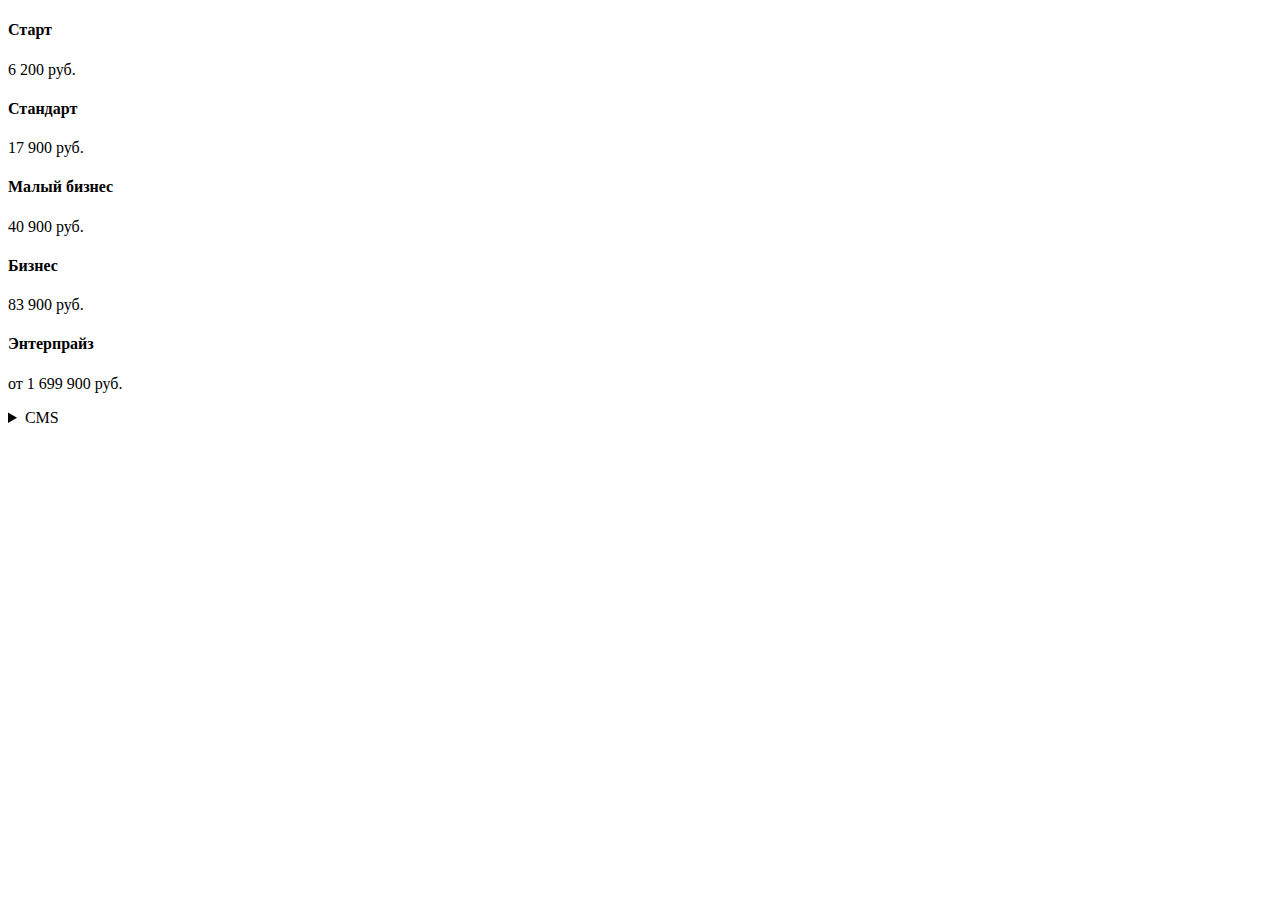
==== index.html @ 1e9b8b48 "Create index.html" ====
<!DOCTYPE html>
<html lang="en">
<head>
    <meta charset="UTF-8">
    <meta name="viewport" content="width=device-width, initial-scale=1.0">
    <link rel="stylesheet" href="style.css">
    <title>1C-Bitrix-Uprav</title>
</head>
<body>
    <div>
        <div>
            <div>

            </div>
            <div>
                <h4>Старт</h4>
                <p>6 200 руб.</p>
            </div>
            <div>
                <h4>Стандарт</h4>
                <p>17 900 руб.</p>
            </div>
            <div>
                <h4>Малый бизнес</h4>
                <p>40 900 руб.</p>
            </div>
            <div>
                <h4>Бизнес</h4>
                <p>83 900 руб.</p>
            </div>
            <div>
                <h4>Энтерпрайз</h4>
                <p>от 1 699 900 руб.</p>
            </div>
        </div>
        <details>
            <summary>CMS</summary>
            <div>
                <p>Главный модуль</p>
                <img src="галочка2.png">
                <img src="галочка2.png">
                <img src="галочка2.png">
                <img src="галочка2.png">
                <img src="галочка2.png">
            </div>
            <div>
                <p>Сайты24</p>
                <img src="галочка2.png">
                <img src="галочка2.png">
                <img src="галочка2.png">
                <img src="галочка2.png">
                <img src="галочка2.png">
            </div>
            <div>
                <p>Число сайтов</p>
                <p>2</p>
                <p>∞</p>
                <p>∞</p>
                <p>∞</p>
                <p>∞</p>
            </div>
            <div>
                <p>Число страниц</p>
                <p>∞</p>
                <p>∞</p>
                <p>∞</p>
                <p>∞</p>
                <p>∞</p>
            </div>
            <div>
                <p>Управление структурой</p>
                <img src="галочка2.png">
                <img src="галочка2.png">
                <img src="галочка2.png">
                <img src="галочка2.png">
                <img src="галочка2.png">
            </div>
            <div>
                <p>Информационные блоки</p>
                <img src="галочка2.png">
                <img src="галочка2.png">
                <img src="галочка2.png">
                <img src="галочка2.png">
                <img src="галочка2.png">
            </div>
            <div>
                <p>Highload-блоки</p>
                <img src="галочка2.png">
                <img src="галочка2.png">
                <img src="галочка2.png">
                <img src="галочка2.png">
                <img src="галочка2.png">
            </div>
            <div>
                <p>Поиск</p>
                <img src="галочка2.png">
                <img src="галочка2.png">
                <img src="галочка2.png">
                <img src="галочка2.png">
                <img src="галочка2.png">
            </div>
            <div>
                <p>Перевод</p>
                <img src="галочка2.png">
                <img src="галочка2.png">
                <img src="галочка2.png">
                <img src="галочка2.png">
                <img src="галочка2.png">
            </div>
            <div>
                <p>Форумы и блоги</p>
                <img src="крестик.png">
                <img src="галочка2.png">
                <img src="галочка2.png">
                <img src="галочка2.png">
                <img src="галочка2.png">
            </div>
            <div>
                <p>Фотогалерея 2.0</p>
                <img src="крестик.png">
                <img src="галочка2.png">
                <img src="галочка2.png">
                <img src="галочка2.png">
                <img src="галочка2.png">
            </div>
            <div>
                <p>Социальная сеть</p>
                <img src="крестик.png">
                <img src="крестик.png">
                <img src="крестик.png">
                <img src="галочка2.png">
                <img src="галочка2.png">
            </div>
            <div>
                <p>Обучение, тестирование</p>
                <img src="крестик.png">
                <img src="крестик.png">
                <img src="крестик.png">
                <img src="галочка2.png">
                <img src="галочка2.png">
            </div>
            <div>
                <p>Вбе-мессенджер</p>
                <img src="крестик.png">
                <img src="крестик.png">
                <img src="крестик.png">
                <img src="галочка2.png">
                <img src="галочка2.png">
            </div>
            <div>
                <p>Бизнес-процессы</p>
                <img src="крестик.png">
                <img src="крестик.png">
                <img src="крестик.png">
                <img src="галочка2.png">
                <img src="галочка2.png">
            </div>
            <div>
                <p>Почта</p>
                <img src="крестик.png">
                <img src="крестик.png">
                <img src="крестик.png">
                <img src="галочка2.png">
                <img src="галочка2.png">
            </div>
            <div>
                <p>Техподдержка</p>
                <img src="крестик.png">
                <img src="крестик.png">
                <img src="крестик.png">
                <img src="галочка2.png">
                <img src="галочка2.png">
            </div>
            <div>
                <p>Календари</p>
                <img src="крестик.png">
                <img src="крестик.png">
                <img src="крестик.png">
                <img src="галочка2.png">
                <img src="галочка2.png">
            </div>
            <div>
                <p>Документооборот</p>
                <img src="крестик.png">
                <img src="крестик.png">
                <img src="крестик.png">
                <img src="галочка2.png">
                <img src="галочка2.png">
            </div>
        </details>
    </div>
</body>
</html>
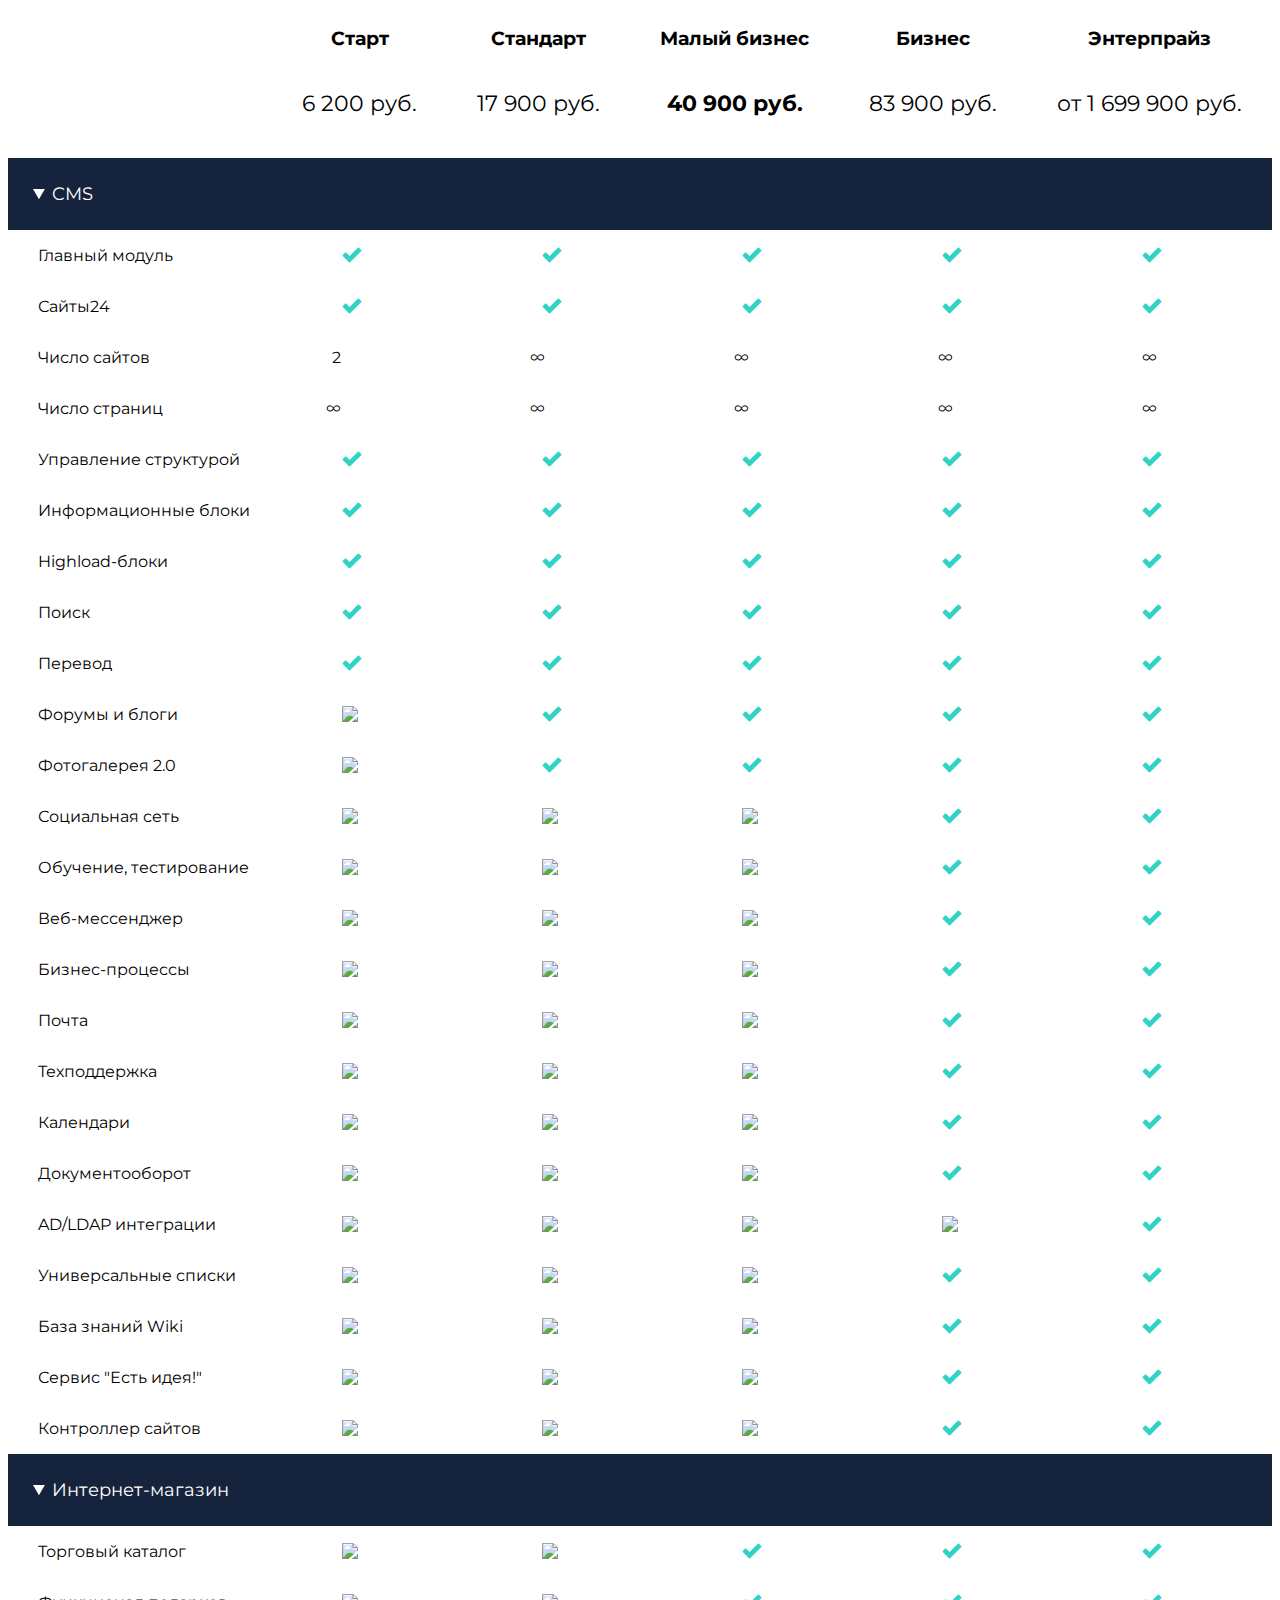
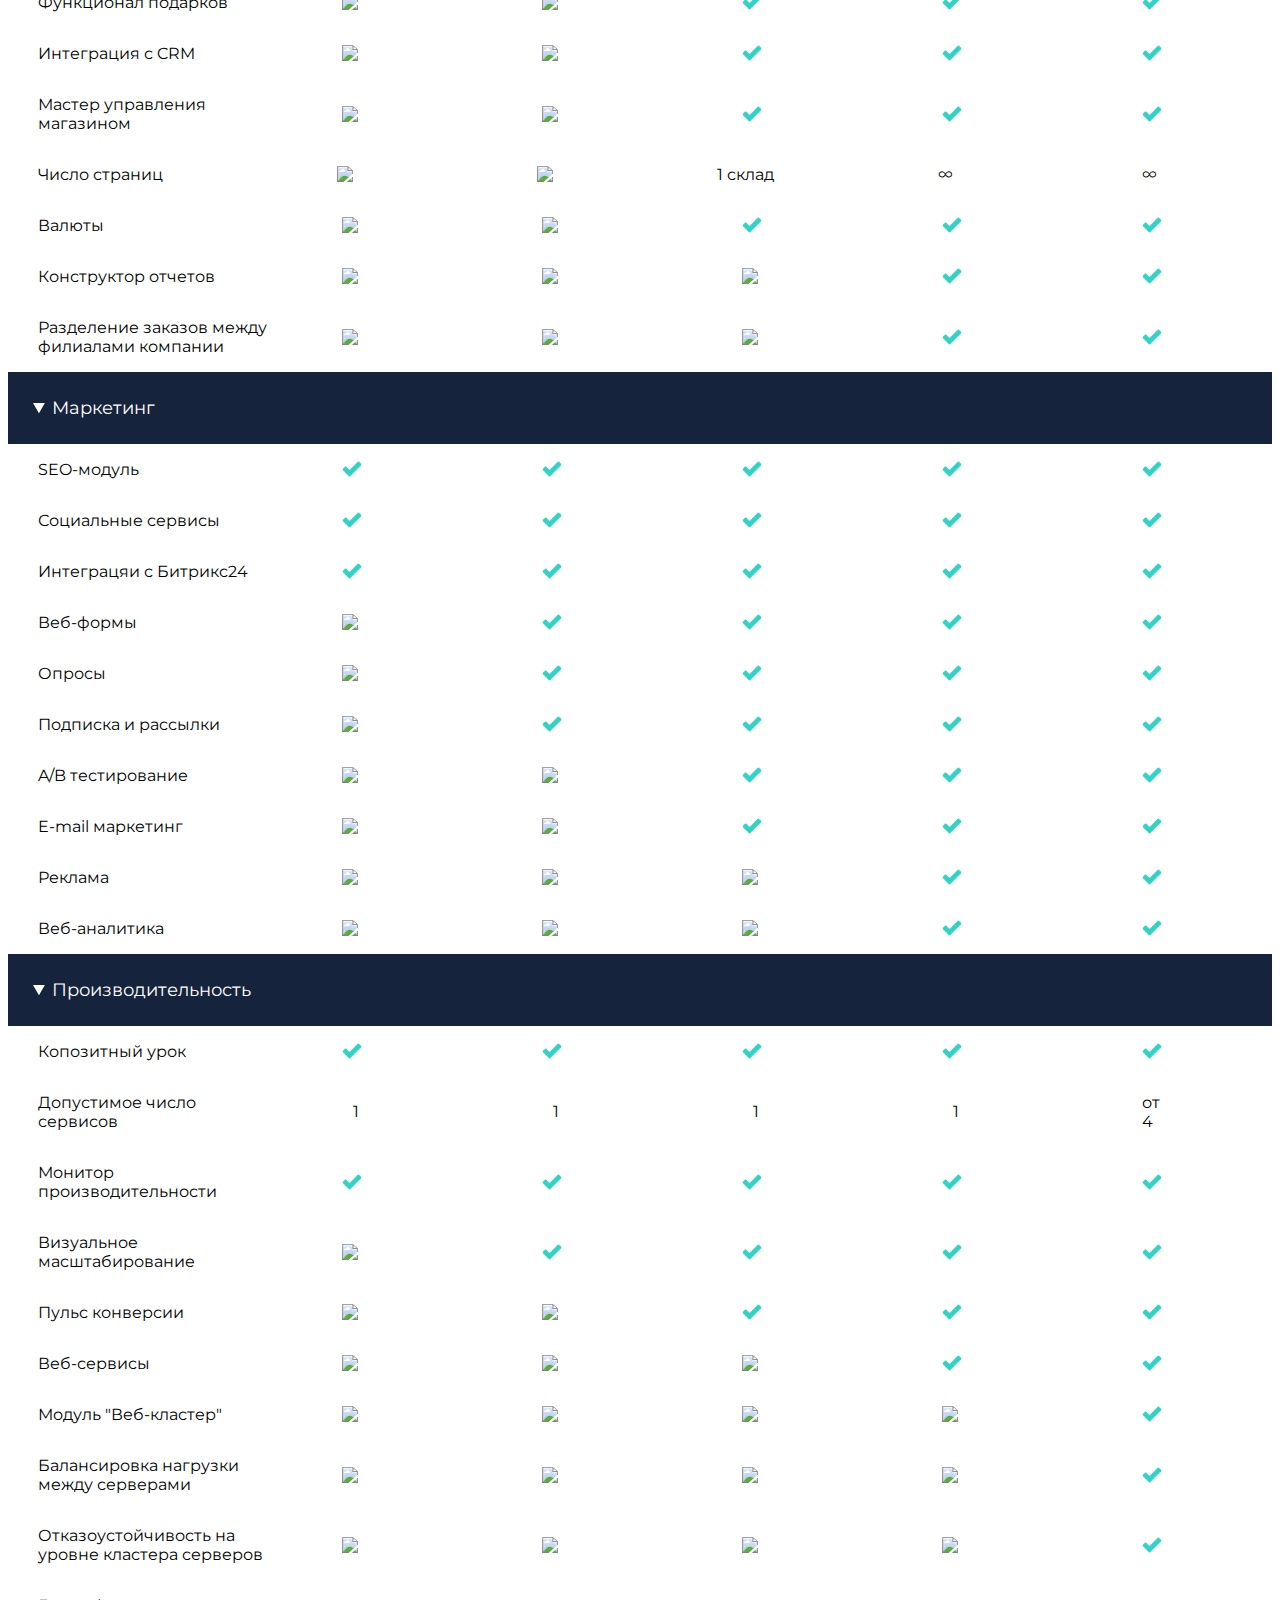
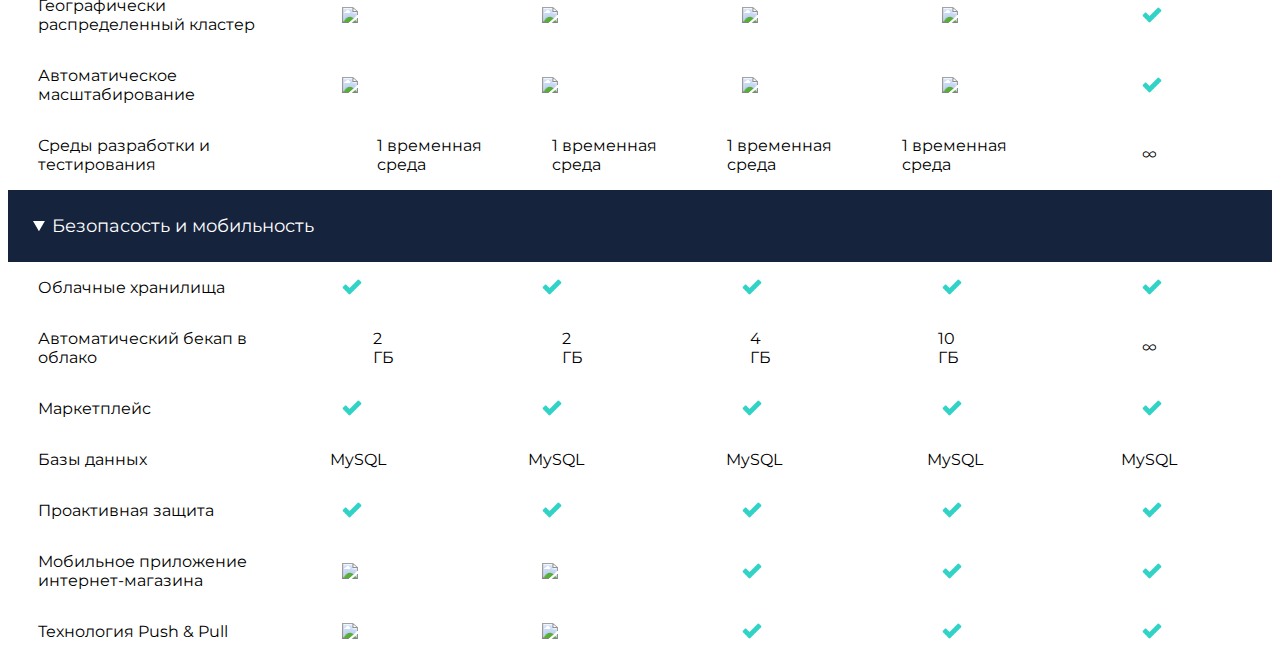
==== commit 3550bfae: "Update index.html" ====
--- a/index.html
+++ b/index.html
@@ -4,188 +4,664 @@
     <meta charset="UTF-8">
     <meta name="viewport" content="width=device-width, initial-scale=1.0">
     <link rel="stylesheet" href="style.css">
+    <link rel="preconnect" href="https://fonts.googleapis.com">
+    <link rel="preconnect" href="https://fonts.gstatic.com" crossorigin>
+    <link href="https://fonts.googleapis.com/css2?family=Montserrat:ital,wght@0,100..900;1,100..900&display=swap" rel="stylesheet">
     <title>1C-Bitrix-Uprav</title>
 </head>
 <body>
-    <div>
-        <div>
-            <div>
-
-            </div>
-            <div>
-                <h4>Старт</h4>
-                <p>6 200 руб.</p>
-            </div>
-            <div>
-                <h4>Стандарт</h4>
-                <p>17 900 руб.</p>
-            </div>
-            <div>
-                <h4>Малый бизнес</h4>
-                <p>40 900 руб.</p>
-            </div>
-            <div>
-                <h4>Бизнес</h4>
-                <p>83 900 руб.</p>
-            </div>
-            <div>
-                <h4>Энтерпрайз</h4>
-                <p>от 1 699 900 руб.</p>
+    <div class="montserrat-1c-bitrix">
+        <div class="tarifs-1c-bitrix">
+            <div class="element-tarifs-1c-bitrix">
+                <h3>Старт</h3>
+                <p class="price-1c-bitrix">6 200 руб.</p>
+                <script data-b24-form="click/8/7tqq9o" data-skip-moving="true">(function(w,d,u){var s=d.createElement('script');s.async=true;s.src=u+'?'+(Date.now()/180000|0);var h=d.getElementsByTagName('script')[0];h.parentNode.insertBefore(s,h);})(window,document,'https://cdn-ru.bitrix24.ru/b14516154/crm/form/loader_8.js');</script>
+                <br>
+            </div>
+            <div class="element-tarifs-1c-bitrix">
+                <h3>Стандарт</h3>
+                <p class="price-1c-bitrix">17 900 руб.</p>
+                <script data-b24-form="click/8/7tqq9o" data-skip-moving="true">(function(w,d,u){var s=d.createElement('script');s.async=true;s.src=u+'?'+(Date.now()/180000|0);var h=d.getElementsByTagName('script')[0];h.parentNode.insertBefore(s,h);})(window,document,'https://cdn-ru.bitrix24.ru/b14516154/crm/form/loader_8.js');</script>
+            </div>
+            <div class="element-tarifs-1c-bitrix">
+                <h3>Малый бизнес</h3>
+                <p class="price-1c-bitrix"><b>40 900 руб.</b></p>
+                <script data-b24-form="click/8/7tqq9o" data-skip-moving="true">(function(w,d,u){var s=d.createElement('script');s.async=true;s.src=u+'?'+(Date.now()/180000|0);var h=d.getElementsByTagName('script')[0];h.parentNode.insertBefore(s,h);})(window,document,'https://cdn-ru.bitrix24.ru/b14516154/crm/form/loader_8.js');</script>
+            </div>
+            <div class="element-tarifs-1c-bitrix">
+                <h3>Бизнес</h3>
+                <p class="price-1c-bitrix">83 900 руб.</p>
+                <script data-b24-form="click/8/7tqq9o" data-skip-moving="true">(function(w,d,u){var s=d.createElement('script');s.async=true;s.src=u+'?'+(Date.now()/180000|0);var h=d.getElementsByTagName('script')[0];h.parentNode.insertBefore(s,h);})(window,document,'https://cdn-ru.bitrix24.ru/b14516154/crm/form/loader_8.js');</script>
+            </div>
+            <div class="element-tarifs-1c-bitrix">
+                <h3>Энтерпрайз</h3>
+                <p class="price-1c-bitrix">от 1 699 900 руб.</p>
+                <script data-b24-form="click/8/7tqq9o" data-skip-moving="true">(function(w,d,u){var s=d.createElement('script');s.async=true;s.src=u+'?'+(Date.now()/180000|0);var h=d.getElementsByTagName('script')[0];h.parentNode.insertBefore(s,h);})(window,document,'https://cdn-ru.bitrix24.ru/b14516154/crm/form/loader_8.js');</script>
             </div>
         </div>
-        <details>
-            <summary>CMS</summary>
-            <div>
+        <details open>
+            <summary class="summary-1c-bitrix">CMS</summary>
+            <div class="element-details-1c-bitrix">
                 <p>Главный модуль</p>
-                <img src="галочка2.png">
-                <img src="галочка2.png">
-                <img src="галочка2.png">
-                <img src="галочка2.png">
-                <img src="галочка2.png">
-            </div>
-            <div>
+                <div class="subelement-details-1c-bitrix">
+                    <img class="gal-img-1c-bitrix" src="галочка2.png">
+                    <img class="gal-img-1c-bitrix" src="галочка2.png">
+                    <img class="gal-img-1c-bitrix" src="галочка2.png">
+                    <img class="gal-img-1c-bitrix" src="галочка2.png">
+                    <img class="gal-img-1c-bitrix" src="галочка2.png">
+                </div>
+            </div>
+            <div class="element-details-1c-bitrix">
                 <p>Сайты24</p>
-                <img src="галочка2.png">
-                <img src="галочка2.png">
-                <img src="галочка2.png">
-                <img src="галочка2.png">
-                <img src="галочка2.png">
-            </div>
-            <div>
+                <div class="subelement-details-1c-bitrix">
+                    <img class="gal-img-1c-bitrix" src="галочка2.png">
+                    <img class="gal-img-1c-bitrix" src="галочка2.png">
+                    <img class="gal-img-1c-bitrix" src="галочка2.png">
+                    <img class="gal-img-1c-bitrix" src="галочка2.png">
+                    <img class="gal-img-1c-bitrix" src="галочка2.png">
+                </div>
+            </div>
+            <div class="element-details-1c-bitrix">
                 <p>Число сайтов</p>
-                <p>2</p>
-                <p>∞</p>
-                <p>∞</p>
-                <p>∞</p>
-                <p>∞</p>
-            </div>
-            <div>
+                <div class="subelement-details-1c-bitrix">
+                    <p class="infinity-1c-bitrix">2</p>
+                    <p class="infinity-1c-bitrix">∞</p>
+                    <p class="infinity-1c-bitrix">∞</p>
+                    <p class="infinity-1c-bitrix">∞</p>
+                    <p class="infinity-1c-bitrix">∞</p>
+                </div>
+            </div>
+            <div class="element-details-1c-bitrix">
                 <p>Число страниц</p>
-                <p>∞</p>
-                <p>∞</p>
-                <p>∞</p>
-                <p>∞</p>
-                <p>∞</p>
-            </div>
-            <div>
+                <div class="subelement-details-1c-bitrix">
+                    <p class="infinity-1c-bitrix">∞</p>
+                    <p class="infinity-1c-bitrix">∞</p>
+                    <p class="infinity-1c-bitrix">∞</p>
+                    <p class="infinity-1c-bitrix">∞</p>
+                    <p class="infinity-1c-bitrix">∞</p>
+                </div>
+            </div>
+            <div class="element-details-1c-bitrix">
                 <p>Управление структурой</p>
-                <img src="галочка2.png">
-                <img src="галочка2.png">
-                <img src="галочка2.png">
-                <img src="галочка2.png">
-                <img src="галочка2.png">
-            </div>
-            <div>
+                <div class="subelement-details-1c-bitrix">
+                    <img class="gal-img-1c-bitrix" src="галочка2.png">
+                    <img class="gal-img-1c-bitrix" src="галочка2.png">
+                    <img class="gal-img-1c-bitrix" src="галочка2.png">
+                    <img class="gal-img-1c-bitrix" src="галочка2.png">
+                    <img class="gal-img-1c-bitrix" src="галочка2.png">
+                </div>
+            </div>
+            <div class="element-details-1c-bitrix">
                 <p>Информационные блоки</p>
-                <img src="галочка2.png">
-                <img src="галочка2.png">
-                <img src="галочка2.png">
-                <img src="галочка2.png">
-                <img src="галочка2.png">
-            </div>
-            <div>
+                <div class="subelement-details-1c-bitrix">
+                    <img class="gal-img-1c-bitrix" src="галочка2.png">
+                    <img class="gal-img-1c-bitrix" src="галочка2.png">
+                    <img class="gal-img-1c-bitrix" src="галочка2.png">
+                    <img class="gal-img-1c-bitrix" src="галочка2.png">
+                    <img class="gal-img-1c-bitrix" src="галочка2.png">
+                </div>
+            </div>
+            <div class="element-details-1c-bitrix">
                 <p>Highload-блоки</p>
-                <img src="галочка2.png">
-                <img src="галочка2.png">
-                <img src="галочка2.png">
-                <img src="галочка2.png">
-                <img src="галочка2.png">
-            </div>
-            <div>
+                <div class="subelement-details-1c-bitrix">
+                    <img class="gal-img-1c-bitrix" src="галочка2.png">
+                    <img class="gal-img-1c-bitrix" src="галочка2.png">
+                    <img class="gal-img-1c-bitrix" src="галочка2.png">
+                    <img class="gal-img-1c-bitrix" src="галочка2.png">
+                    <img class="gal-img-1c-bitrix" src="галочка2.png">
+                </div>
+            </div>
+            <div class="element-details-1c-bitrix">
                 <p>Поиск</p>
-                <img src="галочка2.png">
-                <img src="галочка2.png">
-                <img src="галочка2.png">
-                <img src="галочка2.png">
-                <img src="галочка2.png">
-            </div>
-            <div>
+                <div class="subelement-details-1c-bitrix">
+                    <img class="gal-img-1c-bitrix" src="галочка2.png">
+                    <img class="gal-img-1c-bitrix" src="галочка2.png">
+                    <img class="gal-img-1c-bitrix" src="галочка2.png">
+                    <img class="gal-img-1c-bitrix" src="галочка2.png">
+                    <img class="gal-img-1c-bitrix" src="галочка2.png">
+                </div>
+            </div>
+            <div class="element-details-1c-bitrix">
                 <p>Перевод</p>
-                <img src="галочка2.png">
-                <img src="галочка2.png">
-                <img src="галочка2.png">
-                <img src="галочка2.png">
-                <img src="галочка2.png">
-            </div>
-            <div>
+                <div class="subelement-details-1c-bitrix">
+                    <img class="gal-img-1c-bitrix" src="галочка2.png">
+                    <img class="gal-img-1c-bitrix" src="галочка2.png">
+                    <img class="gal-img-1c-bitrix" src="галочка2.png">
+                    <img class="gal-img-1c-bitrix" src="галочка2.png">
+                    <img class="gal-img-1c-bitrix" src="галочка2.png">
+                </div>
+            </div>
+            <div class="element-details-1c-bitrix">
                 <p>Форумы и блоги</p>
-                <img src="крестик.png">
-                <img src="галочка2.png">
-                <img src="галочка2.png">
-                <img src="галочка2.png">
-                <img src="галочка2.png">
-            </div>
-            <div>
+                <div class="subelement-details-1c-bitrix">
+                    <img class="cross-img-1c-bitrix" src="крестик.png">
+                    <img class="gal-img-1c-bitrix" src="галочка2.png">
+                    <img class="gal-img-1c-bitrix" src="галочка2.png">
+                    <img class="gal-img-1c-bitrix" src="галочка2.png">
+                    <img class="gal-img-1c-bitrix" src="галочка2.png">
+                </div>
+            </div>
+            <div class="element-details-1c-bitrix">
                 <p>Фотогалерея 2.0</p>
-                <img src="крестик.png">
-                <img src="галочка2.png">
-                <img src="галочка2.png">
-                <img src="галочка2.png">
-                <img src="галочка2.png">
-            </div>
-            <div>
+                <div class="subelement-details-1c-bitrix">
+                    <img class="cross-img-1c-bitrix" src="крестик.png">
+                    <img class="gal-img-1c-bitrix" src="галочка2.png">
+                    <img class="gal-img-1c-bitrix" src="галочка2.png">
+                    <img class="gal-img-1c-bitrix" src="галочка2.png">
+                    <img class="gal-img-1c-bitrix" src="галочка2.png">
+                </div>
+            </div>
+            <div class="element-details-1c-bitrix">
                 <p>Социальная сеть</p>
-                <img src="крестик.png">
-                <img src="крестик.png">
-                <img src="крестик.png">
-                <img src="галочка2.png">
-                <img src="галочка2.png">
-            </div>
-            <div>
+                <div class="subelement-details-1c-bitrix">
+                    <img class="cross-img-1c-bitrix" src="крестик.png">
+                    <img class="cross-img-1c-bitrix" src="крестик.png">
+                    <img class="cross-img-1c-bitrix" src="крестик.png">
+                    <img class="gal-img-1c-bitrix" src="галочка2.png">
+                    <img class="gal-img-1c-bitrix" src="галочка2.png">
+                </div>
+            </div>
+            <div class="element-details-1c-bitrix">
                 <p>Обучение, тестирование</p>
-                <img src="крестик.png">
-                <img src="крестик.png">
-                <img src="крестик.png">
-                <img src="галочка2.png">
-                <img src="галочка2.png">
-            </div>
-            <div>
-                <p>Вбе-мессенджер</p>
-                <img src="крестик.png">
-                <img src="крестик.png">
-                <img src="крестик.png">
-                <img src="галочка2.png">
-                <img src="галочка2.png">
-            </div>
-            <div>
+                <div class="subelement-details-1c-bitrix">
+                    <img class="cross-img-1c-bitrix" src="крестик.png">
+                    <img class="cross-img-1c-bitrix" src="крестик.png">
+                    <img class="cross-img-1c-bitrix" src="крестик.png">
+                    <img class="gal-img-1c-bitrix" src="галочка2.png">
+                    <img class="gal-img-1c-bitrix" src="галочка2.png">
+                </div>
+            </div>
+            <div class="element-details-1c-bitrix">
+                <p>Веб-мессенджер</p>
+                <div class="subelement-details-1c-bitrix">
+                    <img class="cross-img-1c-bitrix" src="крестик.png">
+                    <img class="cross-img-1c-bitrix" src="крестик.png">
+                    <img class="cross-img-1c-bitrix" src="крестик.png">
+                    <img class="gal-img-1c-bitrix" src="галочка2.png">
+                    <img class="gal-img-1c-bitrix" src="галочка2.png">
+                </div>
+            </div>
+            <div class="element-details-1c-bitrix">
                 <p>Бизнес-процессы</p>
-                <img src="крестик.png">
-                <img src="крестик.png">
-                <img src="крестик.png">
-                <img src="галочка2.png">
-                <img src="галочка2.png">
-            </div>
-            <div>
+                <div class="subelement-details-1c-bitrix">
+                    <img class="cross-img-1c-bitrix" src="крестик.png">
+                    <img class="cross-img-1c-bitrix" src="крестик.png">
+                    <img class="cross-img-1c-bitrix" src="крестик.png">
+                    <img class="gal-img-1c-bitrix" src="галочка2.png">
+                    <img class="gal-img-1c-bitrix" src="галочка2.png">
+                </div>
+            </div>
+            <div class="element-details-1c-bitrix">
                 <p>Почта</p>
-                <img src="крестик.png">
-                <img src="крестик.png">
-                <img src="крестик.png">
-                <img src="галочка2.png">
-                <img src="галочка2.png">
-            </div>
-            <div>
+                <div class="subelement-details-1c-bitrix">
+                    <img class="cross-img-1c-bitrix" src="крестик.png">
+                    <img class="cross-img-1c-bitrix" src="крестик.png">
+                    <img class="cross-img-1c-bitrix" src="крестик.png">
+                    <img class="gal-img-1c-bitrix" src="галочка2.png">
+                    <img class="gal-img-1c-bitrix" src="галочка2.png">
+                </div>
+            </div>
+            <div class="element-details-1c-bitrix">
                 <p>Техподдержка</p>
-                <img src="крестик.png">
-                <img src="крестик.png">
-                <img src="крестик.png">
-                <img src="галочка2.png">
-                <img src="галочка2.png">
-            </div>
-            <div>
+                <div class="subelement-details-1c-bitrix">
+                    <img class="cross-img-1c-bitrix" src="крестик.png">
+                    <img class="cross-img-1c-bitrix" src="крестик.png">
+                    <img class="cross-img-1c-bitrix" src="крестик.png">
+                    <img class="gal-img-1c-bitrix" src="галочка2.png">
+                    <img class="gal-img-1c-bitrix" src="галочка2.png">
+                </div>
+            </div>
+            <div class="element-details-1c-bitrix">
                 <p>Календари</p>
-                <img src="крестик.png">
-                <img src="крестик.png">
-                <img src="крестик.png">
-                <img src="галочка2.png">
-                <img src="галочка2.png">
-            </div>
-            <div>
+                <div class="subelement-details-1c-bitrix">
+                    <img class="cross-img-1c-bitrix" src="крестик.png">
+                    <img class="cross-img-1c-bitrix" src="крестик.png">
+                    <img class="cross-img-1c-bitrix" src="крестик.png">
+                    <img class="gal-img-1c-bitrix" src="галочка2.png">
+                    <img class="gal-img-1c-bitrix" src="галочка2.png">
+                </div>
+            </div>
+            <div class="element-details-1c-bitrix">
                 <p>Документооборот</p>
-                <img src="крестик.png">
-                <img src="крестик.png">
-                <img src="крестик.png">
-                <img src="галочка2.png">
-                <img src="галочка2.png">
+                <div class="subelement-details-1c-bitrix">
+                    <img class="cross-img-1c-bitrix" src="крестик.png">
+                    <img class="cross-img-1c-bitrix" src="крестик.png">
+                    <img class="cross-img-1c-bitrix" src="крестик.png">
+                    <img class="gal-img-1c-bitrix" src="галочка2.png">
+                    <img class="gal-img-1c-bitrix" src="галочка2.png">
+                </div>
+            </div>
+            <div class="element-details-1c-bitrix">
+                <p>AD/LDAP интеграции</p>
+                <div class="subelement-details-1c-bitrix">
+                    <img class="cross-img-1c-bitrix" src="крестик.png">
+                    <img class="cross-img-1c-bitrix" src="крестик.png">
+                    <img class="cross-img-1c-bitrix" src="крестик.png">
+                    <img class="cross-img-1c-bitrix" src="крестик.png">
+                    <img class="gal-img-1c-bitrix" src="галочка2.png">
+                </div>
+            </div>
+            <div class="element-details-1c-bitrix">
+                <p>Универсальные списки</p>
+                <div class="subelement-details-1c-bitrix">
+                    <img class="cross-img-1c-bitrix" src="крестик.png">
+                    <img class="cross-img-1c-bitrix" src="крестик.png">
+                    <img class="cross-img-1c-bitrix" src="крестик.png">
+                    <img class="gal-img-1c-bitrix" src="галочка2.png">
+                    <img class="gal-img-1c-bitrix" src="галочка2.png">
+                </div>
+            </div>
+            <div class="element-details-1c-bitrix">
+                <p>База знаний Wiki</p>
+                <div class="subelement-details-1c-bitrix">
+                    <img class="cross-img-1c-bitrix" src="крестик.png">
+                    <img class="cross-img-1c-bitrix" src="крестик.png">
+                    <img class="cross-img-1c-bitrix" src="крестик.png">
+                    <img class="gal-img-1c-bitrix" src="галочка2.png">
+                    <img class="gal-img-1c-bitrix" src="галочка2.png">
+                </div>
+            </div>
+            <div class="element-details-1c-bitrix">
+                <p>Сервис "Есть идея!"</p>
+                <div class="subelement-details-1c-bitrix"> 
+                    <img class="cross-img-1c-bitrix" src="крестик.png">
+                    <img class="cross-img-1c-bitrix" src="крестик.png">
+                    <img class="cross-img-1c-bitrix" src="крестик.png">
+                    <img class="gal-img-1c-bitrix" src="галочка2.png">
+                    <img class="gal-img-1c-bitrix" src="галочка2.png">
+                </div>
+            </div>
+            <div class="element-details-1c-bitrix">
+                <p>Контроллер сайтов</p>
+                <div class="subelement-details-1c-bitrix">  
+                    <img class="cross-img-1c-bitrix" src="крестик.png">
+                    <img class="cross-img-1c-bitrix" src="крестик.png">
+                    <img class="cross-img-1c-bitrix" src="крестик.png">
+                    <img class="gal-img-1c-bitrix" src="галочка2.png">
+                    <img class="gal-img-1c-bitrix" src="галочка2.png">
+                </div>
+            </div>
+        </details>
+        <details open>
+            <summary class="summary-1c-bitrix">Интернет-магазин</summary>
+            <div class="element-details-1c-bitrix">
+                <p>Торговый каталог</p>
+                <div class="subelement-details-1c-bitrix">  
+                    <img class="cross-img-1c-bitrix" src="крестик.png">
+                    <img class="cross-img-1c-bitrix" src="крестик.png">
+                    <img class="gal-img-1c-bitrix" src="галочка2.png">
+                    <img class="gal-img-1c-bitrix" src="галочка2.png">
+                    <img class="gal-img-1c-bitrix" src="галочка2.png">
+                </div>
+            </div>
+            <div class="element-details-1c-bitrix">
+                <p>Функционал подарков</p>
+                <div class="subelement-details-1c-bitrix">  
+                    <img class="cross-img-1c-bitrix" src="крестик.png">
+                    <img class="cross-img-1c-bitrix" src="крестик.png">
+                    <img class="gal-img-1c-bitrix" src="галочка2.png">
+                    <img class="gal-img-1c-bitrix" src="галочка2.png">
+                    <img class="gal-img-1c-bitrix" src="галочка2.png">
+                </div>
+            </div>
+            <div class="element-details-1c-bitrix">
+                <p>Интеграция с CRM</p>
+                <div class="subelement-details-1c-bitrix">  
+                    <img class="cross-img-1c-bitrix" src="крестик.png">
+                    <img class="cross-img-1c-bitrix" src="крестик.png">
+                    <img class="gal-img-1c-bitrix" src="галочка2.png">
+                    <img class="gal-img-1c-bitrix" src="галочка2.png">
+                    <img class="gal-img-1c-bitrix" src="галочка2.png">
+                </div>
+            </div>
+            <div class="element-details-1c-bitrix">
+                <p>Мастер управления магазином</p>
+                <div class="subelement-details-1c-bitrix">  
+                    <img class="cross-img-1c-bitrix" src="крестик.png">
+                    <img class="cross-img-1c-bitrix" src="крестик.png">
+                    <img class="gal-img-1c-bitrix" src="галочка2.png">
+                    <img class="gal-img-1c-bitrix" src="галочка2.png">
+                    <img class="gal-img-1c-bitrix" src="галочка2.png">
+                </div>
+            </div>
+            <div class="element-details-1c-bitrix">
+                <p>Число страниц</p>
+                <div class="subelement-details-1c-bitrix">
+                    <img class="cross-img-1c-bitrix" src="крестик.png">
+                    <img class="cross-img-1c-bitrix" src="крестик.png">
+                    <p style="margin: 0px 90px 0px 50px" class="infinity-1c-bitrix">1 склад</p>
+                    <p class="infinity-1c-bitrix">∞</p>
+                    <p class="infinity-1c-bitrix">∞</p>
+                </div>
+            </div>
+            <div class="element-details-1c-bitrix">
+                <p>Валюты</p>
+                <div class="subelement-details-1c-bitrix">  
+                    <img class="cross-img-1c-bitrix" src="крестик.png">
+                    <img class="cross-img-1c-bitrix" src="крестик.png">
+                    <img class="gal-img-1c-bitrix" src="галочка2.png">
+                    <img class="gal-img-1c-bitrix" src="галочка2.png">
+                    <img class="gal-img-1c-bitrix" src="галочка2.png">
+                </div>
+            </div>
+            <div class="element-details-1c-bitrix">
+                <p>Конструктор отчетов</p>
+                <div class="subelement-details-1c-bitrix">  
+                    <img class="cross-img-1c-bitrix" src="крестик.png">
+                    <img class="cross-img-1c-bitrix" src="крестик.png">
+                    <img class="cross-img-1c-bitrix" src="крестик.png">
+                    <img class="gal-img-1c-bitrix" src="галочка2.png">
+                    <img class="gal-img-1c-bitrix" src="галочка2.png">
+                </div>
+            </div>
+            <div class="element-details-1c-bitrix">
+                <p>Разделение заказов между филиалами компании</p>
+                <div class="subelement-details-1c-bitrix">  
+                    <img class="cross-img-1c-bitrix" src="крестик.png">
+                    <img class="cross-img-1c-bitrix" src="крестик.png">
+                    <img class="cross-img-1c-bitrix" src="крестик.png">
+                    <img class="gal-img-1c-bitrix" src="галочка2.png">
+                    <img class="gal-img-1c-bitrix" src="галочка2.png">
+                </div>
+            </div>
+        </details>
+        <details open>
+            <summary class="summary-1c-bitrix">Маркетинг</summary>
+            <div class="element-details-1c-bitrix">
+                <p>SEO-модуль</p>
+                <div class="subelement-details-1c-bitrix">  
+                    <img class="gal-img-1c-bitrix" src="галочка2.png">
+                    <img class="gal-img-1c-bitrix" src="галочка2.png">
+                    <img class="gal-img-1c-bitrix" src="галочка2.png">
+                    <img class="gal-img-1c-bitrix" src="галочка2.png">
+                    <img class="gal-img-1c-bitrix" src="галочка2.png">
+                </div>
+            </div>
+            <div class="element-details-1c-bitrix">
+                <p>Социальные сервисы</p>
+                <div class="subelement-details-1c-bitrix">  
+                    <img class="gal-img-1c-bitrix" src="галочка2.png">
+                    <img class="gal-img-1c-bitrix" src="галочка2.png">
+                    <img class="gal-img-1c-bitrix" src="галочка2.png">
+                    <img class="gal-img-1c-bitrix" src="галочка2.png">
+                    <img class="gal-img-1c-bitrix" src="галочка2.png">
+                </div>
+            </div>
+            <div class="element-details-1c-bitrix">
+                <p>Интеграцяи с Битрикс24</p>
+                <div class="subelement-details-1c-bitrix">  
+                    <img class="gal-img-1c-bitrix" src="галочка2.png">
+                    <img class="gal-img-1c-bitrix" src="галочка2.png">
+                    <img class="gal-img-1c-bitrix" src="галочка2.png">
+                    <img class="gal-img-1c-bitrix" src="галочка2.png">
+                    <img class="gal-img-1c-bitrix" src="галочка2.png">
+                </div>
+            </div>
+            <div class="element-details-1c-bitrix">
+                <p>Веб-формы</p>
+                <div class="subelement-details-1c-bitrix">  
+                    <img class="cross-img-1c-bitrix" src="крестик.png">
+                    <img class="gal-img-1c-bitrix" src="галочка2.png">
+                    <img class="gal-img-1c-bitrix" src="галочка2.png">
+                    <img class="gal-img-1c-bitrix" src="галочка2.png">
+                    <img class="gal-img-1c-bitrix" src="галочка2.png">
+                </div>
+            </div>
+            <div class="element-details-1c-bitrix">
+                <p>Опросы</p>
+                <div class="subelement-details-1c-bitrix">  
+                    <img class="cross-img-1c-bitrix" src="крестик.png">
+                    <img class="gal-img-1c-bitrix" src="галочка2.png">
+                    <img class="gal-img-1c-bitrix" src="галочка2.png">
+                    <img class="gal-img-1c-bitrix" src="галочка2.png">
+                    <img class="gal-img-1c-bitrix" src="галочка2.png">
+                </div>
+            </div>
+            <div class="element-details-1c-bitrix">
+                <p>Подписка и рассылки</p>
+                <div class="subelement-details-1c-bitrix">  
+                    <img class="cross-img-1c-bitrix" src="крестик.png">
+                    <img class="gal-img-1c-bitrix" src="галочка2.png">
+                    <img class="gal-img-1c-bitrix" src="галочка2.png">
+                    <img class="gal-img-1c-bitrix" src="галочка2.png">
+                    <img class="gal-img-1c-bitrix" src="галочка2.png">
+                </div>
+            </div>
+            <div class="element-details-1c-bitrix">
+                <p>A/B тестирование</p>
+                <div class="subelement-details-1c-bitrix">  
+                    <img class="cross-img-1c-bitrix" src="крестик.png">
+                    <img class="cross-img-1c-bitrix" src="крестик.png">
+                    <img class="gal-img-1c-bitrix" src="галочка2.png">
+                    <img class="gal-img-1c-bitrix" src="галочка2.png">
+                    <img class="gal-img-1c-bitrix" src="галочка2.png">
+                </div>
+            </div>
+            <div class="element-details-1c-bitrix">
+                <p>E-mail маркетинг</p>
+                <div class="subelement-details-1c-bitrix">  
+                    <img class="cross-img-1c-bitrix" src="крестик.png">
+                    <img class="cross-img-1c-bitrix" src="крестик.png">
+                    <img class="gal-img-1c-bitrix" src="галочка2.png">
+                    <img class="gal-img-1c-bitrix" src="галочка2.png">
+                    <img class="gal-img-1c-bitrix" src="галочка2.png">
+                </div>
+            </div>
+            <div class="element-details-1c-bitrix">
+                <p>Реклама</p>
+                <div class="subelement-details-1c-bitrix">  
+                    <img class="cross-img-1c-bitrix" src="крестик.png">
+                    <img class="cross-img-1c-bitrix" src="крестик.png">
+                    <img class="cross-img-1c-bitrix" src="крестик.png">
+                    <img class="gal-img-1c-bitrix" src="галочка2.png">
+                    <img class="gal-img-1c-bitrix" src="галочка2.png">
+                </div>
+            </div>
+            <div class="element-details-1c-bitrix">
+                <p>Веб-аналитика</p>
+                <div class="subelement-details-1c-bitrix">  
+                    <img class="cross-img-1c-bitrix" src="крестик.png">
+                    <img class="cross-img-1c-bitrix" src="крестик.png">
+                    <img class="cross-img-1c-bitrix" src="крестик.png">
+                    <img class="gal-img-1c-bitrix" src="галочка2.png">
+                    <img class="gal-img-1c-bitrix" src="галочка2.png">
+                </div>
+            </div>
+        </details>
+        <details open>
+            <summary class="summary-1c-bitrix">Производительность</summary>
+            <div class="element-details-1c-bitrix">
+                <p>Копозитный урок</p>
+                <div class="subelement-details-1c-bitrix">  
+                    <img class="gal-img-1c-bitrix" src="галочка2.png">
+                    <img class="gal-img-1c-bitrix" src="галочка2.png">
+                    <img class="gal-img-1c-bitrix" src="галочка2.png">
+                    <img class="gal-img-1c-bitrix" src="галочка2.png">
+                    <img class="gal-img-1c-bitrix" src="галочка2.png">
+                </div>
+            </div>
+            <div class="element-details-1c-bitrix">
+                <p>Допустимое число сервисов</p>
+                <div class="subelement-details-1c-bitrix">
+                    <p style="margin-right: 120px;" class="infinity-1c-bitrix">1</p>
+                    <p style="margin-right: 120px;" class="infinity-1c-bitrix">1</p>
+                    <p style="margin-right: 120px;" class="infinity-1c-bitrix">1</p>
+                    <p style="margin-right: 109px;" class="infinity-1c-bitrix">1</p>
+                    <p style="margin-right: 103px;" class="infinity-1c-bitrix">от 4</p>
+                </div>
+            </div>
+            <div class="element-details-1c-bitrix">
+                <p>Монитор производительности</p>
+                <div class="subelement-details-1c-bitrix">  
+                    <img class="gal-img-1c-bitrix" src="галочка2.png">
+                    <img class="gal-img-1c-bitrix" src="галочка2.png">
+                    <img class="gal-img-1c-bitrix" src="галочка2.png">
+                    <img class="gal-img-1c-bitrix" src="галочка2.png">
+                    <img class="gal-img-1c-bitrix" src="галочка2.png">
+                </div>
+            </div>
+            <div class="element-details-1c-bitrix">
+                <p>Визуальное масштабирование</p>
+                <div class="subelement-details-1c-bitrix">  
+                    <img class="cross-img-1c-bitrix" src="крестик.png">
+                    <img class="gal-img-1c-bitrix" src="галочка2.png">
+                    <img class="gal-img-1c-bitrix" src="галочка2.png">
+                    <img class="gal-img-1c-bitrix" src="галочка2.png">
+                    <img class="gal-img-1c-bitrix" src="галочка2.png">
+                </div>
+            </div>
+            <div class="element-details-1c-bitrix">
+                <p>Пульс конверсии</p>
+                <div class="subelement-details-1c-bitrix">  
+                    <img class="cross-img-1c-bitrix" src="крестик.png">
+                    <img class="cross-img-1c-bitrix" src="крестик.png">
+                    <img class="gal-img-1c-bitrix" src="галочка2.png">
+                    <img class="gal-img-1c-bitrix" src="галочка2.png">
+                    <img class="gal-img-1c-bitrix" src="галочка2.png">
+                </div>
+            </div>
+            <div class="element-details-1c-bitrix">
+                <p>Веб-сервисы</p>
+                <div class="subelement-details-1c-bitrix">  
+                    <img class="cross-img-1c-bitrix" src="крестик.png">
+                    <img class="cross-img-1c-bitrix" src="крестик.png">
+                    <img class="cross-img-1c-bitrix" src="крестик.png">
+                    <img class="gal-img-1c-bitrix" src="галочка2.png">
+                    <img class="gal-img-1c-bitrix" src="галочка2.png">
+                </div>
+            </div>
+            <div class="element-details-1c-bitrix">
+                <p>Модуль "Веб-кластер"</p>
+                <div class="subelement-details-1c-bitrix">  
+                    <img class="cross-img-1c-bitrix" src="крестик.png">
+                    <img class="cross-img-1c-bitrix" src="крестик.png">
+                    <img class="cross-img-1c-bitrix" src="крестик.png">
+                    <img class="cross-img-1c-bitrix" src="крестик.png">
+                    <img class="gal-img-1c-bitrix" src="галочка2.png">
+                </div>
+            </div>
+            <div class="element-details-1c-bitrix">
+                <p>Балансировка нагрузки между серверами</p>
+                <div class="subelement-details-1c-bitrix">  
+                    <img class="cross-img-1c-bitrix" src="крестик.png">
+                    <img class="cross-img-1c-bitrix" src="крестик.png">
+                    <img class="cross-img-1c-bitrix" src="крестик.png">
+                    <img class="cross-img-1c-bitrix" src="крестик.png">
+                    <img class="gal-img-1c-bitrix" src="галочка2.png">
+                </div>
+            </div>
+            <div class="element-details-1c-bitrix">
+                <p>Отказоустойчивость на уровне кластера серверов</p>
+                <div class="subelement-details-1c-bitrix">  
+                    <img class="cross-img-1c-bitrix" src="крестик.png">
+                    <img class="cross-img-1c-bitrix" src="крестик.png">
+                    <img class="cross-img-1c-bitrix" src="крестик.png">
+                    <img class="cross-img-1c-bitrix" src="крестик.png">
+                    <img class="gal-img-1c-bitrix" src="галочка2.png">
+                </div>
+            </div>
+            <div class="element-details-1c-bitrix">
+                <p>Географически распределенный кластер</p>
+                <div class="subelement-details-1c-bitrix">  
+                    <img class="cross-img-1c-bitrix" src="крестик.png">
+                    <img class="cross-img-1c-bitrix" src="крестик.png">
+                    <img class="cross-img-1c-bitrix" src="крестик.png">
+                    <img class="cross-img-1c-bitrix" src="крестик.png">
+                    <img class="gal-img-1c-bitrix" src="галочка2.png">
+                </div>
+            </div>
+            <div class="element-details-1c-bitrix">
+                <p>Автоматическое масштабирование</p>
+                <div class="subelement-details-1c-bitrix">  
+                    <img class="cross-img-1c-bitrix" src="крестик.png">
+                    <img class="cross-img-1c-bitrix" src="крестик.png">
+                    <img class="cross-img-1c-bitrix" src="крестик.png">
+                    <img class="cross-img-1c-bitrix" src="крестик.png">
+                    <img class="gal-img-1c-bitrix" src="галочка2.png">
+                </div>
+            </div>
+            <div class="element-details-1c-bitrix">
+                <p>Среды разработки и тестирования</p>
+                <div class="subelement-details-1c-bitrix">
+                    <p style="margin-right: -30px;" class="infinity-1c-bitrix">1 временная среда</p>
+                    <p style="margin-right: -30px;" class="infinity-1c-bitrix">1 временная среда</p>
+                    <p style="margin-right: -30px;" class="infinity-1c-bitrix">1 временная среда</p>
+                    <p style="margin-right: 35px;" class="infinity-1c-bitrix">1 временная среда</p>
+                    <p class="infinity-1c-bitrix">∞</p>
+                </div>
+            </div>
+        </details>
+        <details open>
+            <summary class="summary-1c-bitrix">Безопасость и мобильность</summary>
+            <div class="element-details-1c-bitrix">
+                <p>Облачные хранилища</p>
+                <div class="subelement-details-1c-bitrix">  
+                    <img class="gal-img-1c-bitrix" src="галочка2.png">
+                    <img class="gal-img-1c-bitrix" src="галочка2.png">
+                    <img class="gal-img-1c-bitrix" src="галочка2.png">
+                    <img class="gal-img-1c-bitrix" src="галочка2.png">
+                    <img class="gal-img-1c-bitrix" src="галочка2.png">
+                </div>
+            </div>
+            <div class="element-details-1c-bitrix">
+                <p>Автоматический бекап в облако</p>
+                <div class="subelement-details-1c-bitrix">
+                    <p style="margin-right: 90px;" class="infinity-1c-bitrix">2 ГБ</p>
+                    <p style="margin-right: 90px;" class="infinity-1c-bitrix">2 ГБ</p>
+                    <p style="margin-right: 87px;" class="infinity-1c-bitrix">4 ГБ</p>
+                    <p style="margin-right: 100px;" class="infinity-1c-bitrix">10 ГБ</p>
+                    <p class="infinity-1c-bitrix">∞</p>
+                </div>
+            </div>
+            <div class="element-details-1c-bitrix">
+                <p>Маркетплейс</p>
+                <div class="subelement-details-1c-bitrix">  
+                    <img class="gal-img-1c-bitrix" src="галочка2.png">
+                    <img class="gal-img-1c-bitrix" src="галочка2.png">
+                    <img class="gal-img-1c-bitrix" src="галочка2.png">
+                    <img class="gal-img-1c-bitrix" src="галочка2.png">
+                    <img class="gal-img-1c-bitrix" src="галочка2.png">
+                </div>
+            </div>
+            <div class="element-details-1c-bitrix">
+                <p>Базы данных</p>
+                <div class="subelement-details-1c-bitrix">
+                    <p style="margin-right: 142px;">MySQL</p>
+                    <p style="margin-right: 142px;">MySQL</p>
+                    <p style="margin-right: 145px;">MySQL</p>
+                    <p style="margin-right: 138px;">MySQL</p>
+                    <p style="margin-right: 95px;">MySQL</p>
+                </div>
+            </div>
+            <div class="element-details-1c-bitrix">
+                <p>Проактивная защита</p>
+                <div class="subelement-details-1c-bitrix">  
+                    <img class="gal-img-1c-bitrix" src="галочка2.png">
+                    <img class="gal-img-1c-bitrix" src="галочка2.png">
+                    <img class="gal-img-1c-bitrix" src="галочка2.png">
+                    <img class="gal-img-1c-bitrix" src="галочка2.png">
+                    <img class="gal-img-1c-bitrix" src="галочка2.png">
+                </div>
+            </div>
+            <div class="element-details-1c-bitrix">
+                <p>Мобильное приложение интернет-магазина</p>
+                <div class="subelement-details-1c-bitrix">  
+                    <img class="cross-img-1c-bitrix" src="крестик.png">
+                    <img class="cross-img-1c-bitrix" src="крестик.png">
+                    <img class="gal-img-1c-bitrix" src="галочка2.png">
+                    <img class="gal-img-1c-bitrix" src="галочка2.png">
+                    <img class="gal-img-1c-bitrix" src="галочка2.png">
+                </div>
+            </div>
+            <div class="element-details-1c-bitrix">
+                <p>Технология Push & Pull</p>
+                <div class="subelement-details-1c-bitrix">  
+                    <img class="cross-img-1c-bitrix" src="крестик.png">
+                    <img class="cross-img-1c-bitrix" src="крестик.png">
+                    <img class="gal-img-1c-bitrix" src="галочка2.png">
+                    <img class="gal-img-1c-bitrix" src="галочка2.png">
+                    <img class="gal-img-1c-bitrix" src="галочка2.png">
+                </div>
             </div>
         </details>
     </div>
--- a/style.css
+++ b/style.css
@@ -0,0 +1,60 @@
+.montserrat-1c-bitrix {
+    font-family: Montserrat;
+}
+.cross-img-1c-bitrix {
+    width: 20px;
+    margin: 0px 110px 0px 70px;
+}
+.cross2-img-1c-bitrix {
+    width: 20px;
+    margin: 0px 220px 0px 180px;
+}
+.gal-img-1c-bitrix {
+    width: 40px;
+    margin: 0px 100px 0px 60px;
+}
+.gal2-img-1c-bitrix {
+    width: 40px;
+    margin: 0px 210px 0px 170px;
+}
+.infinity-1c-bitrix {
+    margin: 0px 115px 0px 74px;
+}
+.montserrat-1c-bitrix summary {
+    cursor: pointer;
+}
+.element-details-1c-bitrix {
+    display: flex;
+    align-items: center;
+    margin-left: 30px;
+    justify-content: space-between;
+}
+.tarifs-1c-bitrix {
+    display: flex;
+    justify-content: end;
+    text-align: center;
+    position: sticky;
+    top: 0;
+    background-color: white;
+}
+.element-tarifs-1c-bitrix {
+    margin: 0px 30px;
+}
+.element-tarifs2-1c-bitrix {
+    margin: 0px 140px;
+}
+.price-1c-bitrix {
+    font-size: 22px;
+    margin-top: 40px;
+}
+.summary-1c-bitrix {
+    background-color: #16233c;
+    color: white;
+    padding: 25px;
+    font-size: 18px;
+}
+.subelement-details-1c-bitrix {
+    display: flex;
+    align-items: center;
+    justify-content: space-between;
+}
